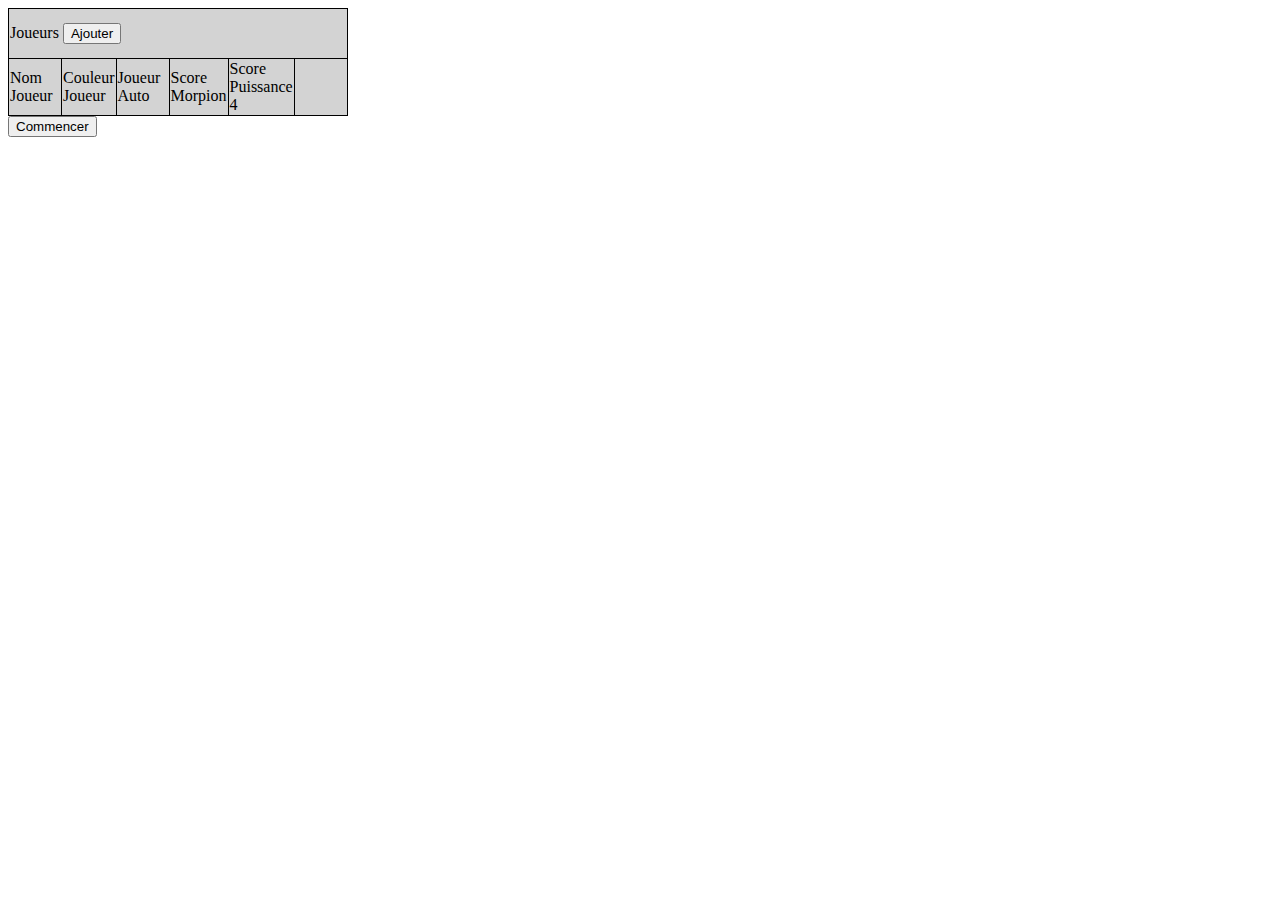
==== Index.html @ 7e1d7404 "v1.22" ====
<head>
    <title>TP-UTC-503</title>
    <script src="Player.js"></script>
    <script src="PlayerSelect.js"></script>
    <script src="Cell.js"></script>
    <script src="Game.js"></script>
    <script src="Puissance-4.js"></script>
    <script src="Morpion.js"></script>
    <script src="main.js"></script>

    <style>
        table, thead, td {
            border: 1px solid;
            user-select: none;
            border-collapse: collapse;
        }

        td {
            width: 50px;
            height: 50px;
        }

        #player-select thead {
            background-color: lightgray;
        }
    </style>
</head>

<body>
    <div id="player-select">
        <table>
            <thead>
            <tr>
                <td colspan="6">
                    Joueurs
                    <button onclick="addActivePlayer()">
                        Ajouter
                    </button>
                </td>
            </tr>
            <tr>
                <td>Nom Joueur</td>
                <td>Couleur Joueur</td>
                <td>Joueur Auto</td>
                <td>Score Morpion</td>
                <td>Score Puissance 4</td>
                <td></td>
            </tr>
            </thead>
            <tbody>
            <tr>
            </tr>
            </tbody>
        </table>
    </div>

    <button id="start-games" onclick="startGames()">Commencer</button>

    <div id="puissance-4"></div>
    <div id="morpion"></div>
</body>
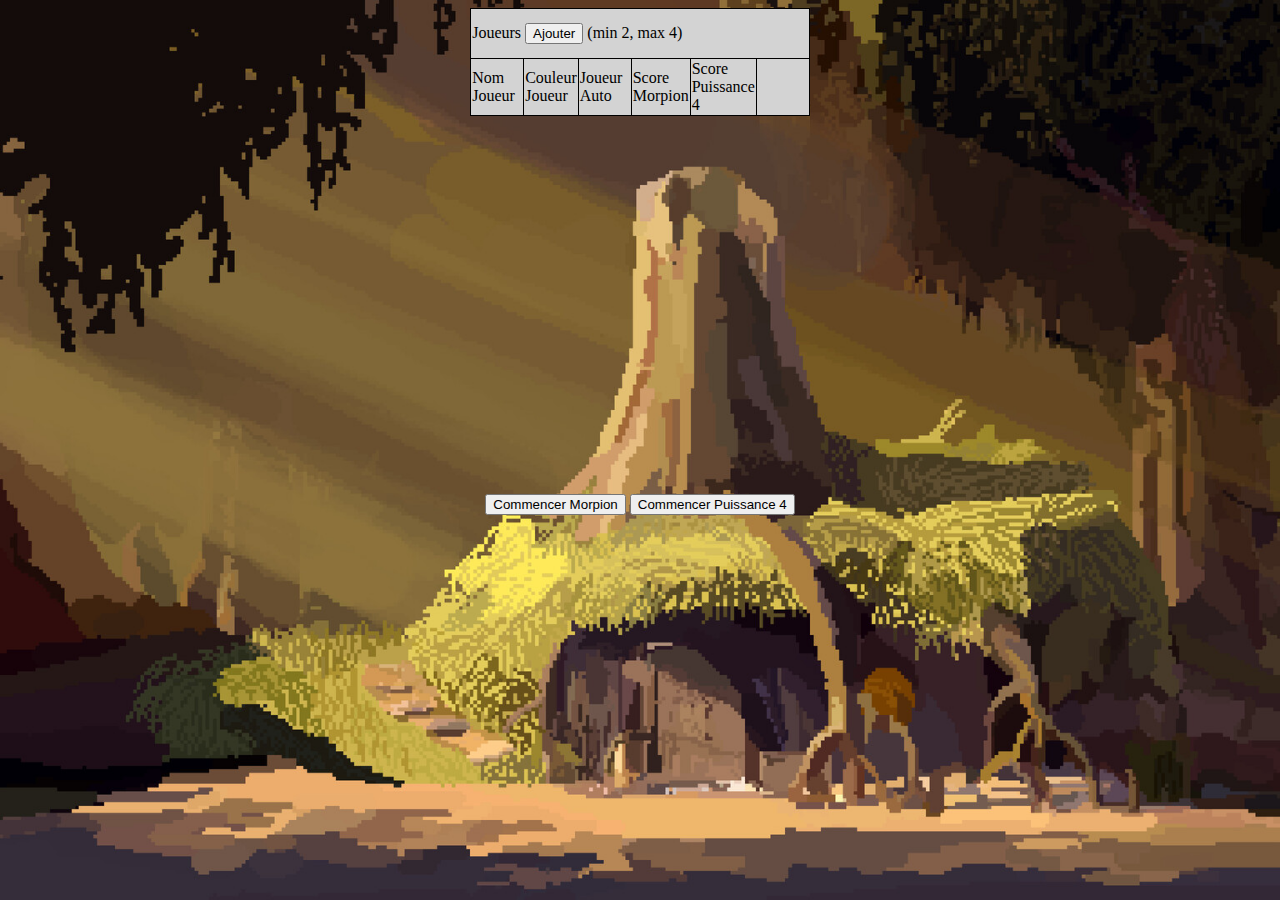
==== commit 08f8cd57: "v1.27" ====
--- a/Index.html
+++ b/Index.html
@@ -1,5 +1,6 @@
 <head>
     <title>TP-UTC-503</title>
+
     <script src="Player.js"></script>
     <script src="PlayerSelect.js"></script>
     <script src="Cell.js"></script>
@@ -9,10 +10,23 @@
     <script src="main.js"></script>
 
     <style>
+        body {
+            display: flex;
+            justify-content: center;
+            background-image: url("./background.jpg");
+            background-position: center;
+            background-repeat: no-repeat;
+            background-size: cover;
+        }
+
         table, thead, td {
             border: 1px solid;
             user-select: none;
             border-collapse: collapse;
+        }
+
+        tbody td {
+            background-color: white;
         }
 
         td {
@@ -20,42 +34,68 @@
             height: 50px;
         }
 
+        #player-select {
+            flex: 100%;
+            display: flex;
+            justify-content: center;
+            height: fit-content;
+        }
+
         #player-select thead {
             background-color: lightgray;
+        }
+        #content {
+            width: 75%;
+            display: flex;
+            justify-content: center;
+            flex-wrap: wrap;
+        }
+        #games {
+            flex: 100%;
+            display: flex;
+            justify-content: center;
         }
     </style>
 </head>
 
+
 <body>
-    <div id="player-select">
-        <table>
-            <thead>
-            <tr>
-                <td colspan="6">
-                    Joueurs
-                    <button onclick="addActivePlayer()">
-                        Ajouter
-                    </button>
-                </td>
-            </tr>
-            <tr>
-                <td>Nom Joueur</td>
-                <td>Couleur Joueur</td>
-                <td>Joueur Auto</td>
-                <td>Score Morpion</td>
-                <td>Score Puissance 4</td>
-                <td></td>
-            </tr>
-            </thead>
-            <tbody>
-            <tr>
-            </tr>
-            </tbody>
-        </table>
+    <div id="content">
+
+        <div id="player-select">
+            <table>
+                <thead>
+                <tr>
+                    <td colspan="6">
+                        Joueurs
+                        <button onclick="addActivePlayer()">
+                            Ajouter
+                        </button>
+                        (min 2, max 4)
+                    </td>
+                </tr>
+                <tr>
+                    <td>Nom Joueur</td>
+                    <td>Couleur Joueur</td>
+                    <td>Joueur Auto</td>
+                    <td>Score Morpion</td>
+                    <td>Score Puissance 4</td>
+                    <td></td>
+                </tr>
+                </thead>
+                <tbody>
+                <tr>
+                </tr>
+                </tbody>
+            </table>
+        </div>
+        <div id="games">
+            <div id="start-games">
+                <button id="start-Morpion" onclick="startGames()">Commencer Morpion</button>
+                <button id="start-Puissance-4" onclick="startPuissance4()">Commencer Puissance 4</button>
+            </div>
+            <div id="Puissance4"></div>
+            <div id="Morpion"></div>
+        </div>
     </div>
-
-    <button id="start-games" onclick="startGames()">Commencer</button>
-
-    <div id="puissance-4"></div>
-    <div id="morpion"></div>
 </body>